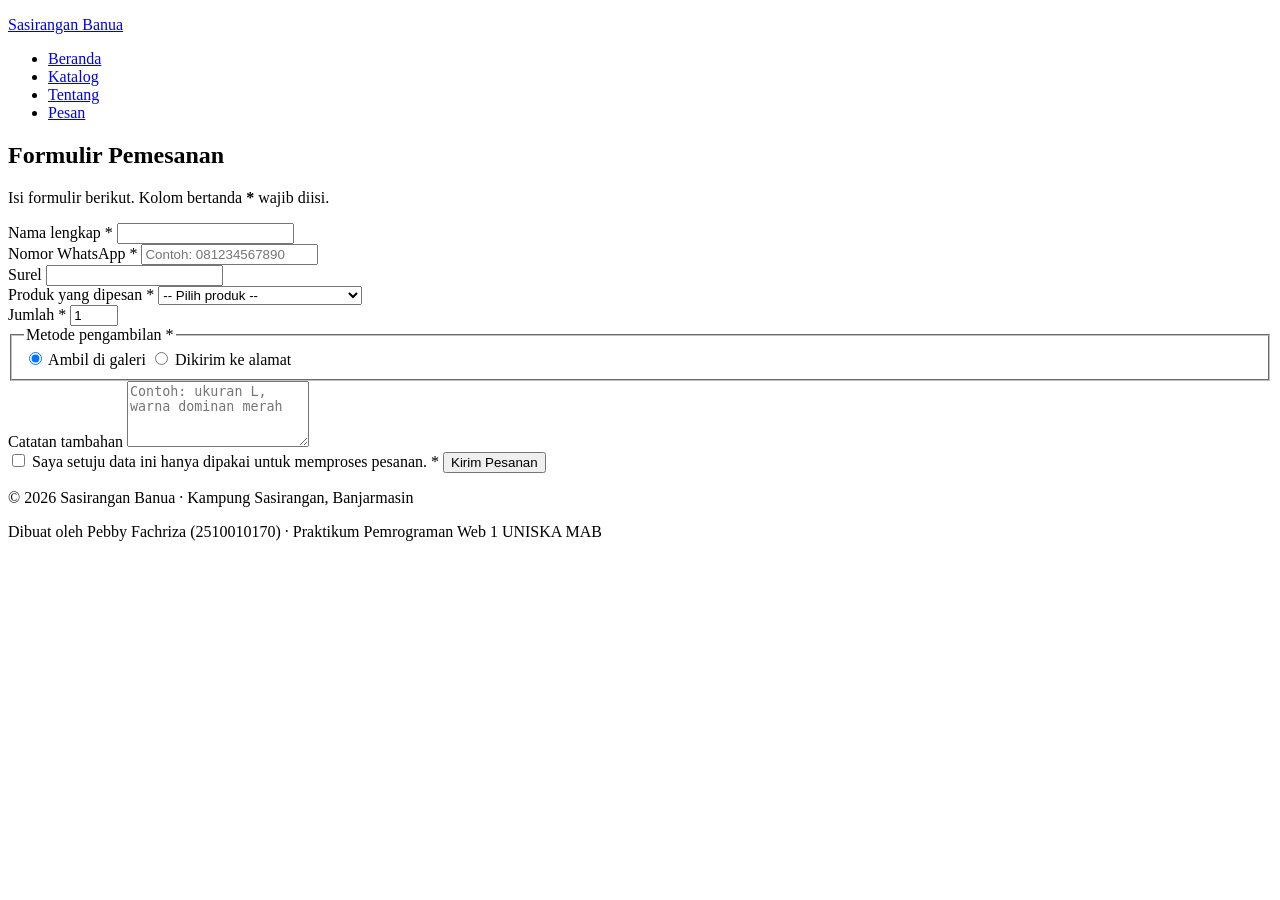
==== kontak.html @ 760782bd "perbaiki hasil validasi W3C" ====
<!DOCTYPE html>
<html lang="id">
<head>
    <meta charset="UTF-8">
    <meta name="viewport" content="width=device-width, initial-scale=1.0">
    <meta name="description" content="Formulir pemesanan kain dan busana Sasirangan khas Banjar.">
    <title>Pesan | Sasirangan Banua</title>
    <link rel="stylesheet" href="style.css">
</head>

<body>

    <!-- HEADER & NAVIGASI -->
    <header class="header-situs">

        <p class="logo">
            <a href="index.html">Sasirangan Banua</a>
        </p>

        <nav aria-label="Navigasi utama">
            <ul class="menu">
                <li>
                    <a href="index.html">Beranda</a>
                </li>

                <li>
                    <a href="index.html#katalog">Katalog</a>
                </li>

                <li>
                    <a href="index.html#tentang">Tentang</a>
                </li>

                <li>
                    <a href="kontak.html" aria-current="page">Pesan</a>
                </li>
            </ul>
        </nav>

    </header>

    <!-- FORMULIR PEMESANAN -->
    <main>

        <section class="bagian" id="pesan">

            <h1>Formulir Pemesanan</h1>

            <p>
                Isi formulir berikut. Kolom bertanda
                <strong>*</strong> wajib diisi.
            </p>

            <form id="form-pesan" class="form-pesan" action="#" method="get">

                <div class="kolom">
                    <label for="nama">Nama lengkap *</label>
                    <input type="text" id="nama" name="nama"
                        required minlength="3" autocomplete="name">
                </div>

                <div class="kolom">
                    <label for="wa">Nomor WhatsApp *</label>
                    <input type="tel" id="wa" name="wa"
                        required pattern="08[0-9]{8,11}"
                        placeholder="Contoh: 081234567890"
                        autocomplete="tel">
                </div>

                <div class="kolom">
                    <label for="email">Surel</label>
                    <input type="email" id="email" name="email"
                        autocomplete="email">
                </div>

                <div class="kolom">
                    <label for="produk">Produk yang dipesan *</label>

                    <select id="produk" name="produk" required>
                        <option value="">-- Pilih produk --</option>
                        <option>Kain Motif Gigi Haruan</option>
                        <option>Kain Motif Kambang Kacang</option>
                        <option>Selendang Iris Pudak</option>
                        <option>Kemeja Bayam Raja</option>
                        <option>Tas Naga Balimbur</option>
                        <option>Gamis Ombak Sinapur Karang</option>
                    </select>
                </div>

                <div class="kolom">
                    <label for="jumlah">Jumlah *</label>
                    <input type="number" id="jumlah" name="jumlah"
                        min="1" max="50" value="1" required>
                </div>

                <fieldset>
                    <legend>Metode pengambilan *</legend>

                    <label>
                        <input type="radio" name="pengambilan"
                            value="Ambil di galeri" checked>
                        Ambil di galeri
                    </label>

                    <label>
                        <input type="radio" name="pengambilan"
                            value="Dikirim ke alamat">
                        Dikirim ke alamat
                    </label>
                </fieldset>

                <div class="kolom">
                    <label for="catatan">Catatan tambahan</label>

                    <textarea id="catatan" name="catatan"
                        rows="4" maxlength="300"
                        placeholder="Contoh: ukuran L, warna dominan merah"></textarea>
                </div>

                <label class="cek">
                    <input type="checkbox" id="setuju"
                        name="setuju" required>
                    Saya setuju data ini hanya dipakai untuk
                    memproses pesanan. *
                </label>

                <button type="submit" class="tombol">
                    Kirim Pesanan
                </button>

            </form>

        </section>

    </main>

    <!-- FOOTER -->
    <footer class="footer-situs">

        <p>
            &copy; 2026 Sasirangan Banua · Kampung Sasirangan,
            Banjarmasin
        </p>

        <p>
            Dibuat oleh Pebby Fachriza (2510010170) · Praktikum
            Pemrograman Web 1 UNISKA MAB
        </p>

    </footer>

</body>
</html>
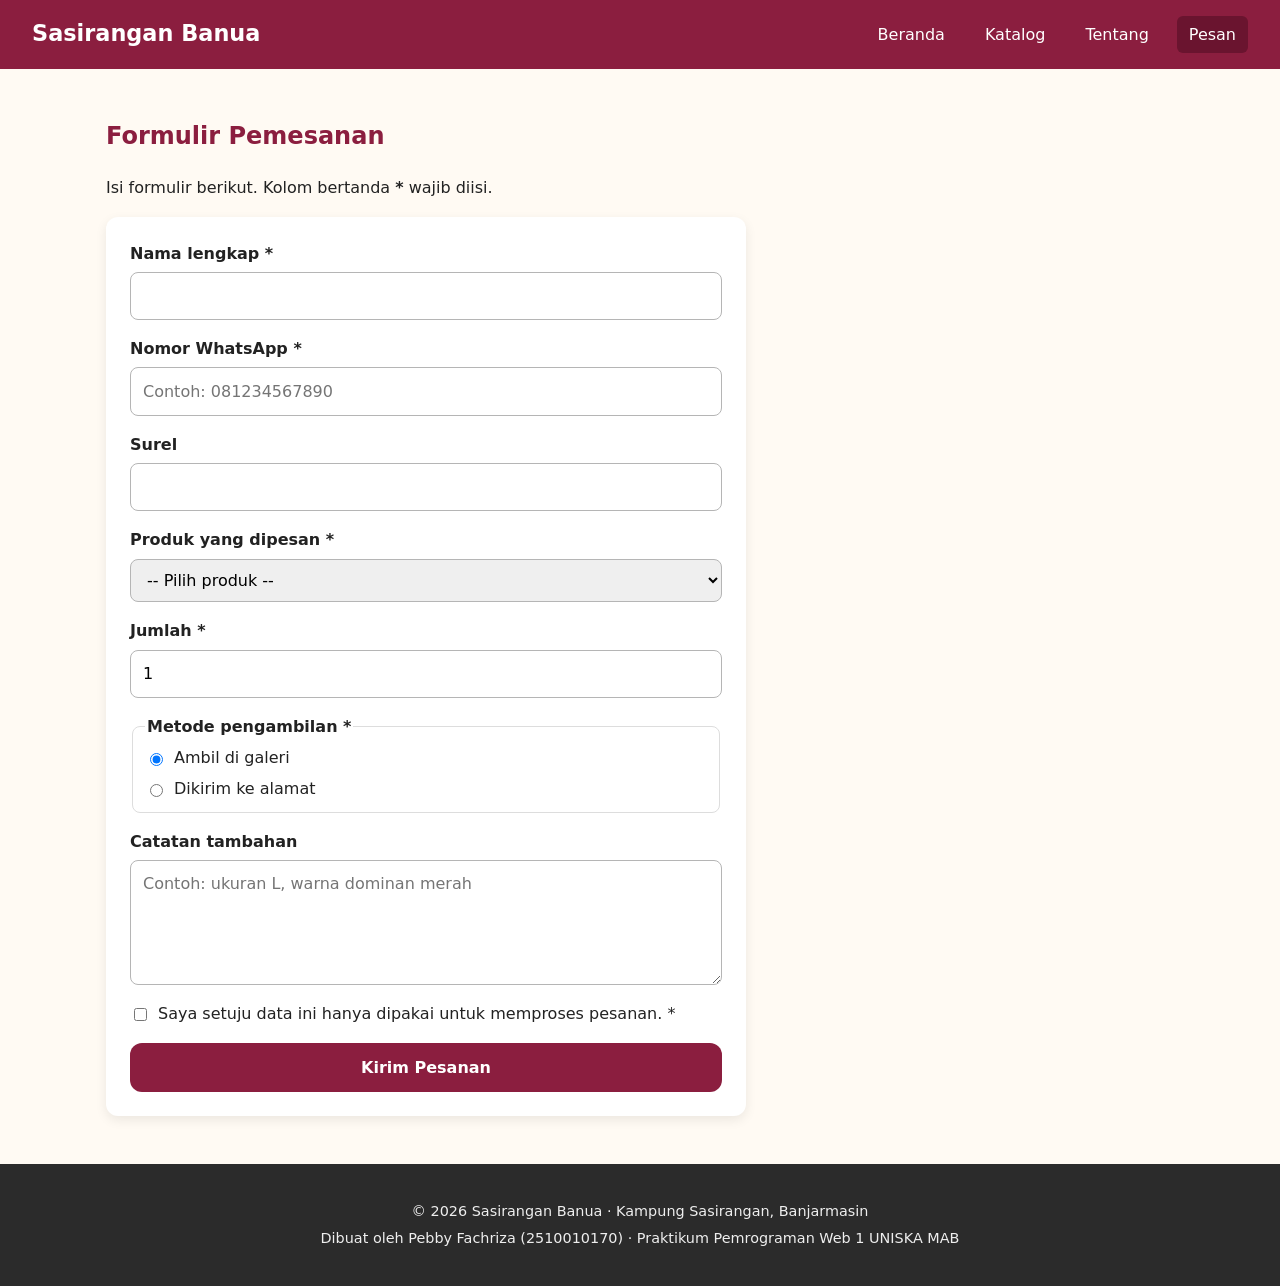
==== commit 0786b155: "perbaiki tampilan berdasarkan uji responsif" ====
--- a/kontak.html
+++ b/kontak.html
@@ -1,6 +1,7 @@
 <!DOCTYPE html>
 <html lang="id">
 <head>
+    <link rel="stylesheet" href="css/style.css"> 
     <meta charset="UTF-8">
     <meta name="viewport" content="width=device-width, initial-scale=1.0">
     <meta name="description" content="Formulir pemesanan kain dan busana Sasirangan khas Banjar.">
--- a/css/style.css
+++ b/css/style.css
@@ -0,0 +1,383 @@
+/* =========================================================
+    Sasirangan Banua — style.css
+    Pendekatan: mobile-first (gaya dasar untuk HP, lalu
+    disesuaikan untuk layar lebar dengan media query)
+    ========================================================= */
+
+/* ---------- 1. Variabel (custom properties) ---------- */
+:root {
+    --warna-utama: #8b1e3f;
+    /* merah marun sasirangan */
+    --warna-utama-gelap: #6a142f;
+    --warna-aksen: #e0a526;
+    /* kuning kunyit */
+    --warna-krem: #fbe9c6;
+    --warna-teks: #222222;
+    --warna-teks-lembut: #555555;
+    --warna-latar: #fffaf3;
+    --warna-kartu: #ffffff;
+    --radius: 12px;
+    --bayangan: 0 4px 12px rgba(0, 0, 0, 0.08);
+    --lebar-maks: 1100px;
+}
+
+/* ---------- 2. Reset ringan & dasar ---------- */
+*,
+*::before,
+*::after {
+    box-sizing: border-box;
+}
+
+html {
+    scroll-behavior: smooth;
+    scroll-padding-top: 7rem;
+    /* agar judul tidak tertutup header sticky */
+}
+
+body {
+    margin: 0;
+    font-family: "Segoe UI", system-ui, -apple-system, Roboto, Arial, sans-serif;
+    font-size: 1rem;
+    line-height: 1.6;
+    color: var(--warna-teks);
+    background-color: var(--warna-latar);
+}
+
+img {
+    display: block;
+    max-width: 100%;
+    height: auto;
+}
+
+a {
+    color: var(--warna-utama);
+}
+
+/* Penanda fokus untuk pengguna keyboard — JANGAN dihapus */
+a:focus-visible,
+button:focus-visible,
+input:focus-visible,
+select:focus-visible,
+textarea:focus-visible {
+    outline: 3px solid var(--warna-utama-gelap);
+    outline-offset: 2px;
+}
+
+/* ---------- 3. Header & navigasi (Flexbox) ---------- */
+.header-situs {
+    position: sticky;
+    top: 0;
+    z-index: 10;
+    display: flex;
+    flex-direction: column;
+    /* HP: logo di atas menu */
+    align-items: center;
+    gap: 0.5rem;
+    padding: 1rem;
+    background-color: var(--warna-utama);
+    color: #ffffff;
+}
+
+.logo {
+    margin: 0;
+    font-size: 1.4rem;
+    font-weight: 700;
+}
+
+.logo a {
+    color: inherit;
+    text-decoration: none;
+}
+
+.menu {
+    display: flex;
+    flex-wrap: wrap;
+    justify-content: center;
+    gap: 0.25rem 1rem;
+    margin: 0;
+    padding: 0;
+    list-style: none;
+}
+
+.menu a {
+    display: block;
+    padding: 0.35rem 0.75rem;
+    border-radius: 6px;
+    color: #ffffff;
+    text-decoration: none;
+}
+
+.menu a:hover,
+.menu a[aria-current="page"] {
+    background-color: var(--warna-utama-gelap);
+}
+
+.header-situs a:focus-visible {
+    outline-color: #ffffff;
+    /* fokus putih agar terlihat di latar header yang gelap */
+}
+
+/* ---------- 4. Hero ---------- */
+.hero {
+    padding: 4rem 1rem;
+    text-align: center;
+    background: linear-gradient(135deg, var(--warna-krem), #f6d7a7);
+}
+
+.hero h1 {
+    margin: 0 0 1rem;
+    font-size: clamp(1.8rem, 5vw, 3rem);
+    line-height: 1.2;
+    color: var(--warna-utama);
+}
+
+.hero p {
+    max-width: 40rem;
+    margin: 0 auto 1.5rem;
+}
+
+/* ---------- 5. Tombol ---------- */
+.tombol {
+    display: inline-block;
+    padding: 0.75rem 1.5rem;
+    border: none;
+    border-radius: var(--radius);
+    background-color: var(--warna-utama);
+    color: #ffffff;
+    font: inherit;
+    font-weight: 600;
+    text-decoration: none;
+    cursor: pointer;
+    transition: background-color 0.2s ease, transform 0.2s ease;
+}
+
+.tombol:hover {
+    background-color: var(--warna-utama-gelap);
+    transform: translateY(-2px);
+}
+
+/* ---------- 6. Bagian (section) umum ---------- */
+.bagian {
+    max-width: var(--lebar-maks);
+    margin-inline: auto;
+    padding: 3rem 1rem;
+}
+
+.bagian h1,
+.bagian h2 {
+    margin-top: 0;
+    color: var(--warna-utama);
+}
+
+/* ---------- 7. Katalog (CSS Grid) ---------- */
+.katalog-grid {
+    display: grid;
+    grid-template-columns: repeat(auto-fill, minmax(240px, 1fr));
+    gap: 1.5rem;
+}
+
+.kartu {
+    display: flex;
+    flex-direction: column;
+    overflow: hidden;
+    border-radius: var(--radius);
+    background-color: var(--warna-kartu);
+    box-shadow: var(--bayangan);
+    transition: transform 0.2s ease;
+}
+
+.kartu:hover {
+    transform: translateY(-4px);
+}
+
+.kartu img {
+    width: 100%;
+    aspect-ratio: 3 / 2;
+    object-fit: cover;
+}
+
+.kartu-isi {
+    display: flex;
+    flex-direction: column;
+    flex-grow: 1;
+    /* isi kartu mengisi sisa tinggi */
+    padding: 1rem;
+}
+
+.kartu h3 {
+    margin: 0 0 0.5rem;
+    font-size: 1.15rem;
+}
+
+.kartu p {
+    margin: 0 0 0.75rem;
+    color: var(--warna-teks-lembut);
+}
+
+.kartu .harga {
+    margin-top: auto;
+    /* harga selalu di bagian bawah kartu */
+    margin-bottom: 0;
+    font-size: 1.1rem;
+    font-weight: 700;
+    color: var(--warna-utama);
+}
+
+/* ---------- 8. Tabel ---------- */
+table {
+    width: 100%;
+    border-collapse: collapse;
+    background-color: var(--warna-kartu);
+    box-shadow: var(--bayangan);
+}
+
+caption {
+    margin-bottom: 0.5rem;
+    font-weight: 600;
+    text-align: left;
+}
+
+th,
+td {
+    padding: 0.75rem 1rem;
+    border-bottom: 1px solid #eeeeee;
+    text-align: left;
+}
+
+thead th {
+    background-color: var(--warna-utama);
+    color: #ffffff;
+}
+
+/* ---------- 9. Formulir ---------- */
+.form-pesan {
+    display: grid;
+    gap: 1rem;
+    max-width: 40rem;
+    padding: 1.5rem;
+    border-radius: var(--radius);
+    background-color: var(--warna-kartu);
+    box-shadow: var(--bayangan);
+}
+
+.kolom {
+    display: flex;
+    flex-direction: column;
+    gap: 0.35rem;
+}
+
+label,
+legend {
+    font-weight: 600;
+}
+
+input,
+select,
+textarea {
+    width: 100%;
+    padding: 0.65rem 0.75rem;
+    border: 1px solid #b5b5b5;
+    border-radius: 8px;
+    font: inherit;
+}
+
+fieldset {
+    display: flex;
+    flex-direction: column;
+    gap: 0.35rem;
+    border: 1px solid #dddddd;
+    border-radius: 8px;
+}
+
+fieldset label,
+.cek {
+    display: flex;
+    align-items: center;
+    gap: 0.5rem;
+    font-weight: 400;
+}
+
+input[type="radio"],
+input[type="checkbox"] {
+    width: auto;
+}
+
+/* ---------- 10. Footer ---------- */
+.footer-situs {
+    padding: 2rem 1rem;
+    background-color: #2b2b2b;
+    color: #eeeeee;
+    font-size: 0.9rem;
+    text-align: center;
+}
+
+.footer-situs p {
+    margin: 0.25rem 0;
+}
+
+/* ---------- 11. Responsif: tablet & desktop ---------- */
+@media (min-width: 768px) {
+    .header-situs {
+        flex-direction: row;
+        /* logo kiri, menu kanan */
+        justify-content: space-between;
+        padding-inline: 2rem;
+    }
+
+    .hero {
+        padding: 6rem 2rem;
+    }
+}
+
+/* Hormati pengguna yang tidak ingin banyak animasi */
+@media (prefers-reduced-motion: reduce) {
+    html {
+        scroll-behavior: auto;
+    }
+
+    * {
+        transition: none !important;
+    }
+}
+@media (max-width: 767px) {
+
+    .header-situs {
+        width: 100%;
+        padding: 12px;
+    }
+
+    .logo {
+        font-size: 1.2rem;
+    }
+
+    .menu {
+        gap: 5px;
+    }
+
+    .menu a {
+        padding: 8px 10px;
+        font-size: 14px;
+    }
+
+    .hero {
+        padding: 3rem 1rem;
+    }
+
+    .bagian {
+        padding: 2rem 1rem;
+    }
+
+    .katalog-grid {
+        grid-template-columns: 1fr;
+    }
+
+    .form-pesan {
+        width: 100%;
+        padding: 1rem;
+    }
+
+    .footer-situs {
+        padding: 1.5rem 1rem;
+        font-size: 0.8rem;
+    }
+}
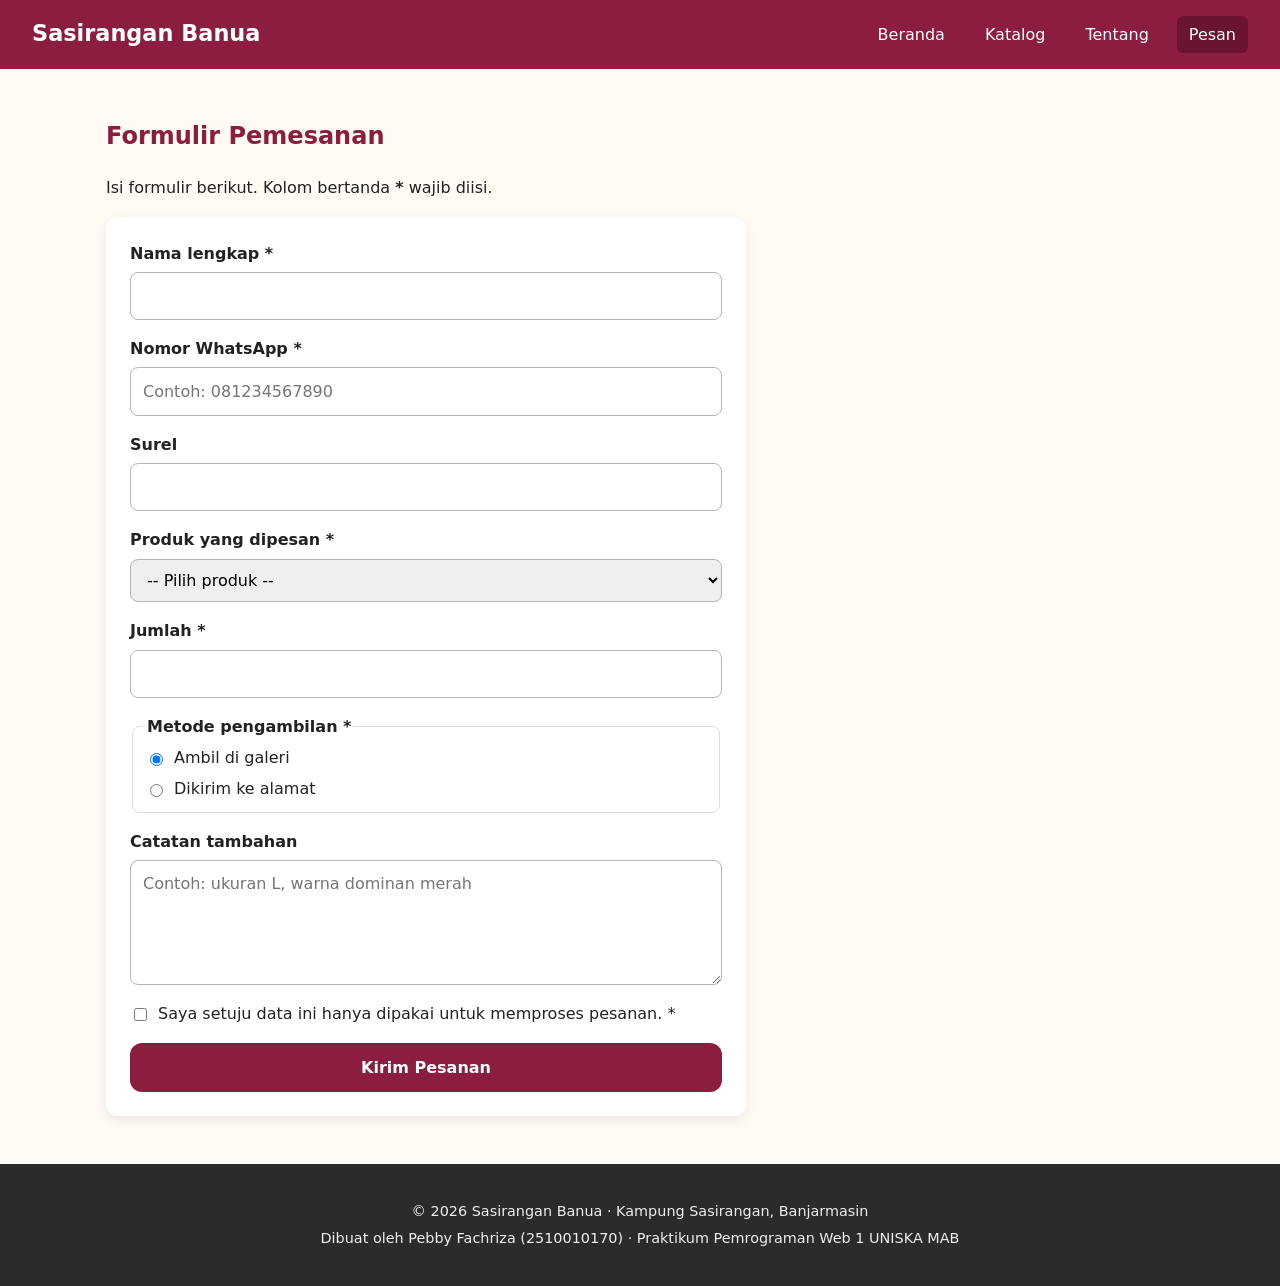
==== commit 587c133d: "Tambah validasi formulir dan ringkasan pesan WhatsApp" ====
--- a/kontak.html
+++ b/kontak.html
@@ -1,7 +1,8 @@
 <!DOCTYPE html>
 <html lang="id">
 <head>
-    <link rel="stylesheet" href="css/style.css"> 
+    <link rel="stylesheet" href="css/style.css">
+    <script src="js/form.js" defer></script>
     <meta charset="UTF-8">
     <meta name="viewport" content="width=device-width, initial-scale=1.0">
     <meta name="description" content="Formulir pemesanan kain dan busana Sasirangan khas Banjar.">
@@ -52,12 +53,15 @@
                 <strong>*</strong> wajib diisi.
             </p>
 
-            <form id="form-pesan" class="form-pesan" action="#" method="get">
+            <form id="form-pesan" class="form-pesan" action="#" method="get" novalidate>
 
                 <div class="kolom">
                     <label for="nama">Nama lengkap *</label>
                     <input type="text" id="nama" name="nama"
-                        required minlength="3" autocomplete="name">
+                    required minlength="3" autocomplete="name"
+                    aria-describedby="error-nama">
+
+                    <p class="pesan-error" id="error-nama"></p>
                 </div>
 
                 <div class="kolom">
@@ -65,19 +69,27 @@
                     <input type="tel" id="wa" name="wa"
                         required pattern="08[0-9]{8,11}"
                         placeholder="Contoh: 081234567890"
-                        autocomplete="tel">
+                        autocomplete="tel"
+                        aria-describedby="error-wa">
+
+                    <p class="pesan-error" id="error-wa"></p>
                 </div>
 
                 <div class="kolom">
                     <label for="email">Surel</label>
                     <input type="email" id="email" name="email"
-                        autocomplete="email">
+                        autocomplete="email"
+                        aria-describedby="error-email">
+
+                    <p class="pesan-error" id="error-email"></p>
                 </div>
 
                 <div class="kolom">
                     <label for="produk">Produk yang dipesan *</label>
 
-                    <select id="produk" name="produk" required>
+                    <select id="produk" name="produk" required
+                        aria-describedby="error-produk">
+
                         <option value="">-- Pilih produk --</option>
                         <option>Kain Motif Gigi Haruan</option>
                         <option>Kain Motif Kambang Kacang</option>
@@ -86,12 +98,17 @@
                         <option>Tas Naga Balimbur</option>
                         <option>Gamis Ombak Sinapur Karang</option>
                     </select>
+
+                    <p class="pesan-error" id="error-produk"></p>
                 </div>
 
                 <div class="kolom">
                     <label for="jumlah">Jumlah *</label>
                     <input type="number" id="jumlah" name="jumlah"
-                        min="1" max="50" value="1" required>
+                        required min="1"
+                        aria-describedby="error-jumlah">
+
+                    <p class="pesan-error" id="error-jumlah"></p>
                 </div>
 
                 <fieldset>
@@ -118,18 +135,40 @@
                         placeholder="Contoh: ukuran L, warna dominan merah"></textarea>
                 </div>
 
-                <label class="cek">
-                    <input type="checkbox" id="setuju"
-                        name="setuju" required>
-                    Saya setuju data ini hanya dipakai untuk
-                    memproses pesanan. *
-                </label>
+                <div class="kolom">
+
+                    <label class="cek">
+                        <input type="checkbox" id="setuju"
+                            name="setuju" required
+                            aria-describedby="error-setuju">
+
+                        Saya setuju data ini hanya dipakai untuk
+                        memproses pesanan. *
+                    </label>
+
+                    <p class="pesan-error" id="error-setuju"></p>
+
+                </div>
 
                 <button type="submit" class="tombol">
                     Kirim Pesanan
                 </button>
 
             </form>
+
+            <!-- Muncul setelah formulir valid -->
+            <div id="hasil-pesan" class="hasil-pesan" hidden>
+
+                <h2>Ringkasan Pesanan</h2>
+
+                <pre id="ringkasan"></pre>
+
+                <a id="tautan-wa" class="tombol"
+                    href="#" target="_blank" rel="noopener">
+                    Lanjutkan ke WhatsApp
+                </a>
+
+            </div>
 
         </section>
 
--- a/css/style.css
+++ b/css/style.css
@@ -380,4 +380,99 @@
         padding: 1.5rem 1rem;
         font-size: 0.8rem;
     }
+}
+/* ---------- 12. Komponen interaktif (Modul 3) ---------- */
+.kontrol-katalog {
+  display: flex;
+  flex-direction: column;
+  gap: 1rem;
+  margin-bottom: 1rem;
+}
+
+.filter {
+  display: flex;
+  flex-wrap: wrap;
+  gap: 0.5rem;
+}
+
+.tombol-filter {
+  padding: 0.5rem 1rem;
+  border: 2px solid var(--warna-utama);
+  border-radius: 999px;
+  background-color: transparent;
+  color: var(--warna-utama);
+  font: inherit;
+  font-weight: 600;
+  cursor: pointer;
+}
+
+.tombol-filter:hover,
+.tombol-filter.aktif {
+  background-color: var(--warna-utama);
+  color: #ffffff;
+}
+
+.info-jumlah {
+  color: var(--warna-teks-lembut);
+  font-size: 0.95rem;
+}
+
+.label-kategori {
+  align-self: flex-start;
+  margin-bottom: 0.5rem;
+  padding: 0.15rem 0.6rem;
+  border-radius: 999px;
+  background-color: var(--warna-krem);
+  color: #6a4a00;
+  font-size: 0.75rem;
+  font-weight: 700;
+  letter-spacing: 0.05em;
+  text-transform: uppercase;
+}
+
+.pesan-error {
+  margin: 0;
+  color: #b00020;
+  font-size: 0.9rem;
+}
+
+.pesan-error:empty {
+  display: none;
+}
+
+[aria-invalid="true"] {
+  border-color: #b00020;
+  background-color: #fff5f6;
+}
+
+.hasil-pesan {
+  max-width: 40rem;
+  margin-top: 2rem;
+  padding: 1.5rem;
+  border-left: 6px solid var(--warna-aksen);
+  border-radius: var(--radius);
+  background-color: var(--warna-kartu);
+  box-shadow: var(--bayangan);
+}
+
+.hasil-pesan h2 {
+  margin-top: 0;
+}
+
+.hasil-pesan pre {
+  white-space: pre-wrap;
+  font-family: inherit;
+}
+
+@media (min-width: 768px) {
+  .kontrol-katalog {
+    flex-direction: row;
+    align-items: flex-end;
+    justify-content: space-between;
+  }
+
+  .kontrol-katalog .kolom {
+    flex: 1;
+    max-width: 22rem;
+  }
 }
